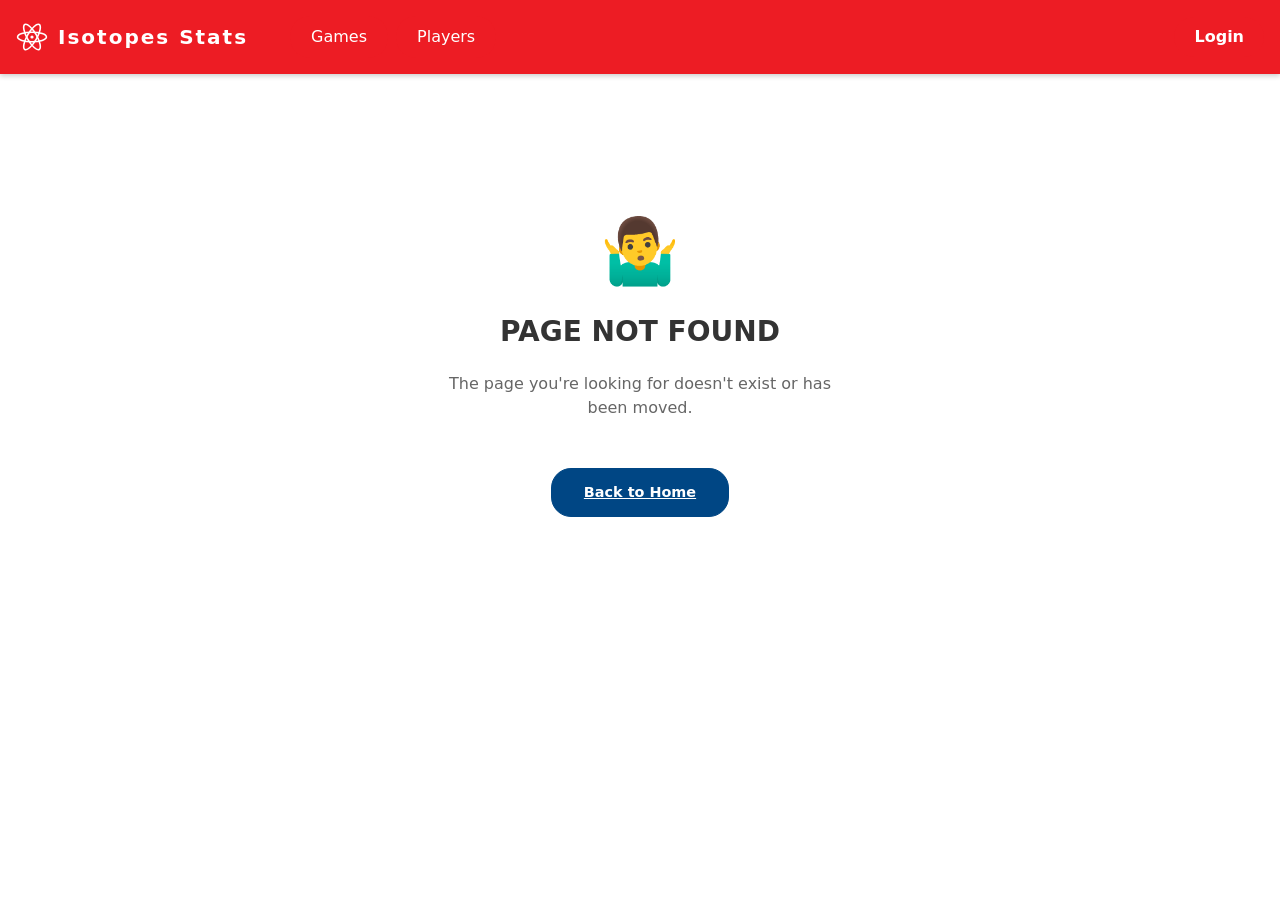
==== index.html @ 70f5bf3c "Deploying to gh-pages from @ benwhitcombe/IsotopesStats@4af51ce5e880cd7fbbc894f1fbf543d182f6f168 🚀" ====
<!DOCTYPE html>
<html lang="en">
<head>
    <meta charset="utf-8" />
    <meta name="viewport" content="width=device-width, initial-scale=1.0, maximum-scale=1.0, user-scalable=no" />
    <meta name="app-version" content="2026.08.07.1" />
    <meta name="color-scheme" content="light only" />
    <meta name="mobile-web-app-capable" content="yes" />
    <meta name="apple-mobile-web-app-capable" content="yes" />
    <title>Isotopes Stats</title>
    <base href="/" />
    <link href="manifest.json" rel="manifest" />
    <link rel="apple-touch-icon" href="logo.svg" />
    
    <!-- Start Single Page Apps for GitHub Pages -->
    <script type="text/javascript">
        // Single Page Apps for GitHub Pages
        // https://github.com/rafrex/spa-github-pages
        (function (l) {
            if (l.search && l.search[1] === '/') {
                const decoded = l.search.slice(1).split('&').map(function (s) {
                    return s.replace(/~and~/g, '&')
                }).join('?');
                window.history.replaceState(null, null,
                    l.pathname.slice(0, -1) + decoded + l.hash
                );
            }
        }(window.location))
    </script>
    <!-- End Single Page Apps for GitHub Pages -->

    <link rel="stylesheet" href="css/bootstrap/bootstrap.min.css" />
    <link href="css/site.css?v=5" rel="stylesheet" />
    <link href="Website.styles.css" rel="stylesheet" />
    <link rel="icon" type="image/svg+xml" href="[data-uri]" />
</head>
<body>
    <div id="app">
        <div style="display: flex; justify-content: center; align-items: center; height: 100vh; flex-direction: column;">
            <div class="spinner-border text-danger" role="status">
            </div>
        </div>
    </div>

    <div id="blazor-error-ui">
        <div style="background: white; padding: 20px; border-radius: 8px; text-align: center; max-width: 400px; border: 1px solid #dc3545; box-shadow: 0 4px 12px rgba(0,0,0,0.15);">
            <h4 style="color: #dc3545; margin-top: 0; font-family: sans-serif;">Oops! Something went wrong.</h4>
            <p style="color: #333; font-family: sans-serif; font-size: 14px;">We've encountered an unexpected issue. The error has been automatically logged for our team to review.</p>
            <button onclick="window.location.reload(true)" style="background: #dc3545; color: white; border: none; padding: 10px 20px; border-radius: 4px; font-weight: bold; cursor: pointer; margin-top: 10px;">Reload Page</button>
        </div>
    </div>

    <style>
        #blazor-error-ui {
            display: none;
            position: fixed;
            top: 0; left: 0; right: 0; bottom: 0;
            background: rgba(0,0,0,0.5);
            z-index: 1050;
            justify-content: center;
            align-items: center;
        }
    </style>

    <script type="text/javascript">
        async function getSupabaseConfig() {
            if (window.supabaseConfig) return window.supabaseConfig;
            try {
                const response = await fetch('appsettings.json');
                const data = await response.json();
                window.supabaseConfig = data.Supabase;
                return window.supabaseConfig;
            } catch (err) {
                console.error("Could not load appsettings", err);
                return null;
            }
        }

        async function logErrorToSupabase(message, stack_trace) {
            const config = await getSupabaseConfig();
            if (!config) return;
            
            let token = config.Key;
            try {
                const sessionStr = localStorage.getItem('supabase_session');
                if (sessionStr) {
                    const session = JSON.parse(sessionStr);
                    const parsedToken = session.access_token || session.AccessToken;
                    if (parsedToken) {
                        token = parsedToken;
                    }
                }
            } catch (e) {
                console.warn("Could not read auth token");
            }

            let appVersion = "unknown";
            try {
                appVersion = document.querySelector('meta[name="app-version"]')?.content || "unknown";
            } catch(e) {}

            try {
                await fetch(`${config.Url}/rest/v1/error_logs`, {
                    method: 'POST',
                    headers: {
                        'Content-Type': 'application/json',
                        'apikey': config.Key,
                        'Authorization': `Bearer ${token}`,
                        'Prefer': 'return=minimal'
                    },
                    body: JSON.stringify({
                        message: `[v${appVersion}] ` + (message || "Unknown error"),
                        stack_trace: stack_trace || "No stack trace available",
                        user_agent: navigator.userAgent
                    })
                });
            } catch(e) {
                console.error("Failed to log error to Supabase", e);
            }
        }

        function displayGlobalError(prefix, content) {
            // Avoid duplicates
            if (window.hasDisplayedError) return;
            window.hasDisplayedError = true;

            const now = Date.now();
            const lastErrorTime = parseInt(sessionStorage.getItem('last_error_time') || '0', 10);

            // If the last error that caused a reload happened less than 15 seconds ago,
            // we are likely in a startup crash loop. Don't auto-reload again.
            if (now - lastErrorTime > 15000) {
                console.warn("Attempting automatic reload to recover from error: ", prefix);
                sessionStorage.setItem('last_error_time', now.toString());
                window.location.reload(true);
                return;
            }

            // Show friendly UI
            document.getElementById('blazor-error-ui').style.display = 'flex';
            
            // Hide the Blazor loading spinner if it's there
            const appDiv = document.getElementById('app');
            if (appDiv) appDiv.style.display = 'none';

            // Send to Supabase
            logErrorToSupabase(prefix, content);
        }

        function displayBrowserTooOldError() {
            if (window.hasDisplayedError) return;
            window.hasDisplayedError = true;

            const errorUi = document.getElementById('blazor-error-ui');
            errorUi.style.display = 'flex';
            
            errorUi.innerHTML = `
                <div style="background: white; padding: 20px; border-radius: 8px; text-align: center; max-width: 400px; border: 1px solid #ff9800; box-shadow: 0 4px 12px rgba(0,0,0,0.15);">
                    <h4 style="color: #ff9800; margin-top: 0; font-family: sans-serif;">Browser Too Old</h4>
                    <p style="color: #333; font-family: sans-serif; font-size: 14px;">Your browser does not support modern WebAssembly features required by this application. Please update your browser to the latest version.</p>
                </div>
            `;

            const appDiv = document.getElementById('app');
            if (appDiv) appDiv.style.display = 'none';
        }

        // Intercept console.error to catch Blazor Critical errors that don't bubble to window.onerror
        (function() {
            const originalError = console.error;
            console.error = function() {
                const args = Array.from(arguments);
                const message = args.join(' ');
                
                const lowerMsg = message.toLowerCase();
                if (lowerMsg.includes('crit:') || lowerMsg.includes('unhandled exception') || lowerMsg.includes('invalidcharactererror')) {
                    displayGlobalError('BLAZOR CRITICAL', message);
                }
                
                originalError.apply(console, arguments);
            };
        })();

        window.onerror = function (message, source, lineno, colno, error) {
            // Ignore generic cross-origin script errors which are usually from extensions or trackers
            if (message === 'Script error.' && (!source || source === ':0:0')) {
                console.warn('Ignored cross-origin script error.');
                return;
            }
            
            // Ignore harmless ResizeObserver errors
            if (message.includes('ResizeObserver loop')) {
                return;
            }
            
            // Ignore errors originating from browser extensions
            if (source && (source.includes('chrome-extension://') || source.includes('moz-extension://'))) {
                return;
            }

            if (message && message.includes("doesn't support WASM exception handling")) {
                displayBrowserTooOldError();
                return;
            }

            displayGlobalError('JS ERROR', message + '\nAt: ' + source + ':' + lineno + ':' + colno + '\nStack: ' + (error ? error.stack : 'N/A'));
        };

        window.addEventListener('unhandledrejection', function (event) {
            const reasonStr = (event.reason || '').toString();
            // Ignore generic network failures often caused by crawlers, ad-blockers, or temporary offline states
            if (reasonStr.includes('Failed to fetch') || 
                reasonStr.includes('Load failed') || 
                reasonStr.includes('NetworkError') ||
                reasonStr.includes('The user aborted a request')) {
                console.warn('Ignored expected network promise rejection:', event.reason);
                return;
            }

            if (reasonStr.includes("doesn't support WASM exception handling")) {
                displayBrowserTooOldError();
                return;
            }

            displayGlobalError('PROMISE REJECTION', event.reason + '\nStack: ' + (event.reason ? event.reason.stack : 'N/A'));
        });
    </script>

    <script src="_framework/blazor.webassembly.js"></script>
    <script>
        if ('serviceWorker' in navigator) {
            navigator.serviceWorker.register('service-worker.js').catch(function(err) {
                console.warn('Service worker registration failed or was blocked by the browser.');
            });
        }
    </script>
    <script src="js/Sortable.min.js"></script>
    <script src="js/panzoom.min.js"></script>
    <script src="js/site.js?v=22"></script>
    <script>
        // Scorecard zoom logic moved to scorecard-zoom.js
        
        window.lastMouseEnterType = 'none';
        
        // Comprehensive global event management to avoid needing attributes in Razor files
        const dragTargets = '.reorderable-row, .defense-container, .player-overlay, .bench-container, .bench-player-name, .pos-abbr, .pos-num, .player-select-cell';
        
        document.addEventListener('dragover', function (e) {
            if (e.target.closest(dragTargets)) {
                e.preventDefault();
                if (e.dataTransfer) {
                    e.dataTransfer.dropEffect = 'move';
                }
            }
        }, true);

        document.addEventListener('dragenter', function (e) {
            if (e.target.closest(dragTargets)) {
                e.preventDefault();
            }
        }, true);

        document.addEventListener('drop', function (e) {
            if (e.target.closest(dragTargets)) {
                e.preventDefault();
            }
        }, true);

        window.getLastMouseEnterType = function() {
            return window.lastMouseEnterType;
        };

        window.getAppVersion = function() {
            return document.querySelector('meta[name="app-version"]')?.content || "unknown";
        };
    </script>
</body>
</html>
---- css/site.css ----
:root {
    --isotopes-red: #ED1C24;
    --isotopes-white: #FFFFFF;
    --isotopes-dark: #333333;
    --isotopes-accent: #004684;
    color-scheme: light only;
    forced-color-adjust: none;
}

* {
    box-sizing: border-box;
}

html {
    height: 100%;
    color-scheme: light only;
    forced-color-adjust: none;
    overflow-y: scroll;
}

body {
    height: 100%;
    color-scheme: light only;
    forced-color-adjust: none;
}
    font-family: 'Segoe UI', Tahoma, Geneva, Verdana, sans-serif;
    background-color: #f8f9fa;
    margin: 0;
    padding: 0;
}

.page {
    display: flex;
    flex-direction: column;
    min-height: 100vh;
    box-sizing: border-box;
}

.isotopes-header {
    background-color: var(--isotopes-red);
    color: var(--isotopes-white);
    padding: 1rem 0;
    text-align: center;
    box-shadow: 0 2px 5px rgba(0,0,0,0.2);
    z-index: 1000;
}

.header-content {
    display: flex;
    align-items: center;
    justify-content: space-between;
    gap: 10px;
    width: 100%;
    padding: 0 1rem;
    box-sizing: border-box;
}

.logo-atom {
    animation: spin 5s linear infinite;
    transform-origin: center;
}

@keyframes spin {
    from { transform: rotate(0deg); }
    to { transform: rotate(360deg); }
}

.isotopes-header h1, .drawer-header h1 {
    margin: 0;
    font-weight: 800;
    letter-spacing: 2px;
    font-size: 1.25rem !important;
    outline: none;
}

/* Desktop Top Nav */
.desktop-nav {
    display: none;
    margin-left: 2rem;
    gap: 0.5rem;
}

.desktop-nav .view-btn,
.header-auth .view-btn {
    background: var(--isotopes-red);
    color: white;
    border: 1px solid transparent;
    font-weight: 500;
    text-decoration: none;
    display: flex;
    align-items: center;
    justify-content: center;
    padding: 0.5rem 1.25rem;
    border-radius: 20px;
    font-size: 1rem;
    transition: all 0.2s cubic-bezier(0.4, 0, 0.2, 1);
}

@media (hover: hover) {
    .desktop-nav .view-btn:hover,
    .header-auth .view-btn:hover {
        transform: translateY(-2px);
        filter: brightness(1.1);
        box-shadow: 0 4px 12px rgba(0,0,0,0.15);
        background: var(--isotopes-red);
        color: white;
    }
}

.desktop-nav .view-btn:active,
.header-auth .view-btn:active {
    transform: translateY(0);
}

.desktop-nav .view-btn.active {
    font-weight: 500;
    background-color: var(--isotopes-red);
    border-color: rgba(255, 255, 255, 0.8);
}

/* Mobile Quick Nav */
.mobile-quick-nav {
    display: flex;
    background: white;
    border-bottom: 1px solid #eee;
    padding: 0;
    justify-content: center;
}

.mobile-quick-nav a {
    flex: 1;
    text-align: center;
    padding: 0.85rem 1rem;
    text-decoration: none;
    color: #666;
    font-weight: 600;
    font-size: 0.95rem;
    transition: all 0.2s ease;
    border-bottom: 3px solid transparent;
    display: flex;
    align-items: center;
    justify-content: center;
    gap: 8px;
}

.mobile-quick-nav a.active {
    color: var(--isotopes-red);
    border-bottom-color: var(--isotopes-red);
    background-color: rgba(237, 28, 36, 0.03);
}

@media (min-width: 769px) {
    .header-content {
        justify-content: space-between;
        max-width: 1400px;
        margin: 0 auto;
        width: 100%;
    }
    .desktop-nav {
        display: flex;
    }
}

.content {
    padding: 1rem;
    max-width: 1400px;
    margin: 0 auto;
    flex: 1;
}

/* Cards */
.stat-card {
    background: var(--isotopes-white);
    border-radius: 12px;
    padding: 1.5rem;
    margin-bottom: 1rem;
    box-shadow: 0 4px 6px rgba(0,0,0,0.05);
    border: 1px solid #eee;
    animation: fadeIn 0.5s ease-out both;
}

.stat-grid {
    display: grid;
    grid-template-columns: repeat(auto-fit, minmax(140px, 1fr));
    gap: 1rem;
}

.stat-item {
    text-align: center;
}

.stat-value {
    display: block;
    font-size: 1.5rem;
    font-weight: bold;
    color: var(--isotopes-red);
}

.stat-label {
    font-size: 0.8rem;
    color: #666;
    text-transform: uppercase;
}

/* Tables */
.table-container {
    overflow-x: auto;
    background: white;
    border-radius: 12px;
    box-shadow: 0 4px 6px rgba(0,0,0,0.05);
}

.narrow-col {
    min-width: 34px !important;
}

.table-sm th, .table-sm td {
    padding: 8px 1px;
    font-size: 0.65rem;
    white-space: nowrap;
}

@media (min-width: 992px) {
    .table-sm th, .table-sm td {
        padding: 8px 2px;
        font-size: 0.7rem;
    }
}

@media (min-width: 1200px) {
    .table-sm th, .table-sm td {
        padding: 10px 3px;
        font-size: 0.75rem;
    }
}

table {
    width: 100%;
    border-collapse: collapse;
}

th {
    background-color: var(--isotopes-accent) !important;
    color: white !important;
    padding: 12px;
    text-align: center;
    font-size: 0.9rem;
    border-bottom: 2px solid rgba(0,0,0,0.1);
}

td {
    padding: 12px;
    border-bottom: 1px solid #eee;
    text-align: center;
    background-color: white;
}

tbody tr:nth-child(even) td {
    background-color: #f8f9fb;
}

tbody tr:hover td {
    background-color: #f1f6fa !important;
}

tr:last-child td {
    border-bottom: none;
}

.player-name, .sticky-col {
    text-align: left !important;
    font-weight: bold;
}

.game-header-row {
    background-color: var(--isotopes-accent) !important;
    color: white;
    cursor: pointer;
    user-select: none;
}

.game-header-row th {
    background-color: transparent !important;
    color: white !important;
    font-weight: bold;
    border-bottom: none;
}

.game-summary-row {
    background-color: #e9ecef !important;
    font-weight: 800;
    border-top: 2px solid #ccc;
    color: #212529;
}

.game-summary-row td {
    font-weight: 800 !important;
    border-top: 2px solid #ccc !important;
}

.game-summary-row td.sticky-col {
    background-color: #e9ecef !important;
}

/* Box Score Cards */
.game-card {
    background: white;
    border-radius: 16px;
    margin-bottom: 1.5rem;
    box-shadow: 0 4px 15px rgba(0,0,0,0.08);
    border: 1px solid #e0e0e0;
    overflow: hidden;
    animation: fadeIn 0.5s ease-out both;
    transition: box-shadow 0.3s ease;
}

.game-card:hover {
    box-shadow: 0 12px 30px rgba(0,0,0,0.12);
}

.game-card-header {
    padding: 0.75rem 1rem !important;
    cursor: pointer;
    background: #fff;
    display: block;
    transition: background 0.2s;
}

.game-card-header:hover {
    background: #f8f9fa;
}

.game-info-left {
    display: flex;
    flex-direction: column;
}

.game-number-badge {
    background: var(--isotopes-accent);
    color: white;
    padding: 2px 8px;
    border-radius: 4px;
    font-size: 0.75rem;
    font-weight: bold;
    width: fit-content;
    margin-bottom: 4px;
}

.game-result-badge {
    padding: 2px 8px;
    border-radius: 4px;
    font-size: 0.75rem;
    font-weight: bold;
    text-transform: uppercase;
    width: fit-content;
    margin-bottom: 4px;
}

.game-result-badge.win {
    background: #28a745;
    color: white;
}

.game-result-badge.loss {
    background: #dc3545;
    color: white;
}

.game-result-badge.tie {
    background: #6c757d;
    color: white;
}

.game-date {
    font-size: 0.85rem;
    color: #666;
}

.game-matchup {
    display: flex;
    flex-direction: column;
}

.opponent-name {
    font-size: 1.25rem;
    font-weight: 800;
    color: var(--isotopes-dark);
}

.diamond-name {
    font-size: 0.85rem;
    color: #888;
}

.game-score-summary {
    display: flex;
    gap: 1.5rem;
    align-items: center;
}

.score-item {
    display: flex;
    flex-direction: column;
    align-items: center;
}

.score-value {
    font-size: 1.5rem;
    font-weight: 900;
}

.score-label {
    font-size: 0.7rem;
    color: #999;
    text-transform: uppercase;
}

.game-card-footer {
    background: #fcfcfc;
    padding: 0.75rem 1.25rem;
    border-top: 1px solid #f0f0f0;
    display: flex;
    gap: 2rem;
    font-size: 0.85rem;
}

.footer-stat {
    display: flex;
    gap: 6px;
    color: #555;
}

.footer-stat-label {
    font-weight: bold;
    color: #888;
}

.game-card-detail {
    max-height: 0;
    overflow: hidden;
    transition: max-height 0.5s cubic-bezier(0.4, 0, 0.2, 1), opacity 0.4s ease;
    opacity: 0;
    background: #fcfcfc;
}

.game-card-detail.expanded {
    max-height: 8000px;
    opacity: 1;
    border-top: 1px solid #eee;
}

.box-score-table-wrapper {
    overflow-x: auto;
    padding: 0;
    width: 100%;
}

.box-score-table {
    width: 100%;
    border-collapse: separate;
    border-spacing: 0;
    background: white;
    border: none;
    table-layout: auto;
}

.box-score-table th, .box-score-table td {
    border-bottom: 1px solid #f0f0f0;
}

.box-score-table th {
    background-color: #004684 !important;
    color: #ffffff !important;
    position: sticky;
    top: 0;
    z-index: 10;
    border-bottom: 2px solid rgba(0,0,0,0.2);
}

.box-score-table .sticky-col {
    position: sticky;
    left: 0;
    z-index: 20;
    box-shadow: 2px 0 5px rgba(0,0,0,0.1);
    text-align: left !important;
}

.box-score-table th.sticky-col {
    background-color: #004684 !important;
    color: #ffffff !important;
    z-index: 30;
}

.box-score-table td.sticky-col {
    background-color: white !important;
    color: #333 !important;
}

.box-score-table tr:nth-child(even) td.sticky-col {
    background-color: #f8f9fb !important;
}

.box-score-table tr:hover td {
    background-color: #f1f6fa !important;
}

.box-score-table tr:hover td.sticky-col {
    background-color: #f1f6fa !important;
}

/* Scoreboard Header */
.mobile-scoreboard {
    display: flex;
    flex-direction: column;
    gap: 0.75rem;
}

.scoreboard-meta {
    display: grid;
    grid-template-columns: 1fr auto 1fr;
    align-items: center;
    font-size: 0.65rem;
    text-transform: uppercase;
    letter-spacing: 1px;
    color: #999;
    font-weight: 700;
}

.scoreboard-meta > *:nth-child(1) { text-align: left; min-width: 0; }
.scoreboard-meta > *:nth-child(2) { text-align: center; }
.scoreboard-meta > *:nth-child(3) { justify-self: end; min-width: 0; }

.date-container {
    display: grid;
    grid-template-columns: 1fr auto 1fr;
    gap: 4px;
    align-items: center;
    min-width: 130px;
}

.date-container .at-sign {
    color: #ccc;
    font-weight: 400;
    padding: 0 2px;
}

.date-container .date-part { text-align: right; }
.date-container .time-part { text-align: left; }

.scoreboard-matchup {
    display: grid;
    grid-template-columns: 1fr auto 1fr;
    align-items: center;
    gap: 0.75rem;
    margin: 0.15rem 0;
}

.scoreboard-team {
    font-size: 1.2rem;
    font-weight: 800;
    color: var(--isotopes-dark);
    line-height: 1.4;
    display: flex;
    align-items: center;
    letter-spacing: -0.5px;
    min-width: 0;
}

/* Short Name Swap Logic */
.smart-name-container {
    position: relative;
    width: 100%;
}

.smart-name-container .short-name { display: none; }

.smart-name-container .full-name {
    white-space: nowrap;
    overflow: hidden;
    text-overflow: ellipsis;
}

.smart-name-container.use-short-name .full-name { 
    visibility: hidden; 
    position: absolute;
    pointer-events: none;
}

.smart-name-container.use-short-name .short-name { display: inline; }

.scoreboard-team.visitor { justify-content: flex-end; text-align: right; }
.scoreboard-team.home { justify-content: flex-start; text-align: left; }

.scoreboard-scores {
    display: flex;
    align-items: center;
    justify-content: center;
    gap: 0.4rem;
    background: #f1f3f5;
    padding: 2px 12px;
    border-radius: 12px;
    min-width: 70px;
}

.scoreboard-score {
    font-size: 1.4rem;
    font-weight: 900;
    color: #333;
    width: 1.5rem;
    text-align: center;
    line-height: 1.4;
}

.scoreboard-divider {
    color: #adb5bd;
    font-weight: 700;
    line-height: 1.4;
}

.scoreboard-location {
    font-size: 0.75rem;
    color: #888;
    display: flex;
    align-items: center;
    gap: 4px;
    line-height: 1.2;
}

/* Desktop Overrides for Scoreboard */
@media (min-width: 769px) {
    .mobile-scoreboard { gap: 0.5rem; }
    .scoreboard-meta { font-size: 1rem; }
    .scoreboard-matchup { gap: 1.5rem; }
    .scoreboard-team { font-size: 1.35rem; }
    .scoreboard-scores { padding: 4px 18px; gap: 0.75rem; min-width: 110px; }
    .scoreboard-score { font-size: 1.7rem; width: 1.8rem; }
    .scoreboard-divider { font-size: 1.2rem; }
    .scoreboard-location { font-size: 1.1rem; }
    .date-container { min-width: 250px; }
}

/* Player Activity Feed */
.mobile-player-row {
    padding: 1.5rem 1rem;
    border-bottom: 1px solid #f0f0f0;
}

.mobile-player-row:nth-child(even) { background-color: #fafafa; }

.player-row-header {
    display: flex;
    justify-content: space-between;
    align-items: baseline;
    margin-bottom: 0.35rem;
}

.player-row-name {
    font-weight: 800;
    color: var(--isotopes-accent);
    font-size: 1rem;
}

.player-row-avg {
    font-size: 0.775rem;
    color: #888;
    font-weight: 700;
}

.stat-badge-list {
    display: flex;
    flex-wrap: wrap;
    gap: 4px;
}

.stat-badge {
    background: white;
    border: 1px solid #e0e0e0;
    padding: 2px 8px;
    border-radius: 6px;
    font-size: 0.7rem;
    font-weight: 700;
    color: #666;
    display: flex;
    gap: 3px;
}

.stat-badge-val { color: #333; }
.stat-badge-lbl { color: #999; font-weight: 400; font-size: 0.6rem; text-transform: uppercase; }
.stat-badge.active { border-color: var(--isotopes-red); background: #fff5f5; }
.stat-badge.active .stat-badge-val { color: var(--isotopes-red); }
.stat-badge.primary-stat { background: #f8f9fa; border-color: #ddd; }

/* Mobile Card Layout (Management Pages) */
.mobile-player-grid {
    display: grid;
    gap: 1rem;
    grid-template-columns: 1fr;
}

.mobile-player-card {
    background: white;
    border-radius: 12px;
    padding: 1rem;
    box-shadow: 0 2px 8px rgba(0,0,0,0.05);
    border: 1px solid #eee;
    display: flex;
    flex-direction: column;
}

.mobile-card-header {
    display: flex;
    justify-content: space-between;
    align-items: center;
    border-bottom: 1px solid #f0f0f0;
    padding-bottom: 0.5rem;
    margin-bottom: 0.75rem;
}

.mobile-card-name {
    font-weight: 800;
    color: var(--isotopes-accent);
    font-size: 1.1rem;
}

.mobile-card-stats {
    display: grid;
    gap: 0.5rem;
}

.m-stat {
    display: flex;
    flex-direction: column;
}

.m-stat-label {
    font-size: 0.65rem;
    text-transform: uppercase;
    color: #999;
    font-weight: bold;
}

.m-stat-val {
    font-weight: 700;
    color: #333;
}

.rank-badge {
    background: var(--isotopes-accent);
    color: white;
    padding: 2px 8px;
    border-radius: 10px;
    font-size: 0.75rem;
    font-weight: bold;
}

/* Mobile-Specific (max-width: 768px) */
@media (max-width: 768px) {
    .page { padding-bottom: 0; }

    .box-score-table-wrapper { display: none; }
    
    .mobile-list-container {
        background: white;
        border-radius: 12px;
        box-shadow: 0 2px 8px rgba(0,0,0,0.03);
        overflow: hidden;
        margin-bottom: 110px;
        border: 1px solid #eee;
    }

    .mobile-list-header {
        display: flex;
        align-items: center;
        padding: 12px 16px;
        border-bottom: 2px solid rgba(0,0,0,0.1);
        background: var(--isotopes-accent);
        font-size: 0.85rem;
        font-weight: 700;
        color: white !important;
        letter-spacing: 0.5px;
    }

    .mobile-list-header div {
        color: white !important;
    }

    .mobile-list-item {
        display: flex;
        align-items: stretch;
        padding: 18px 16px;
        border-bottom: 1px solid #f0f0f0;
        cursor: pointer;
        background-color: white;
    }

    .mobile-list-item:nth-child(even) {
        background-color: #f8f9fb;
    }

    .mobile-list-rank {
        width: 45px;
        color: #999;
        font-weight: 600;
        font-size: 1.05rem;
        display: flex;
        align-items: center;
        line-height: 1.2;
    }

    .mobile-list-name {
        flex: 1;
        font-weight: 700;
        font-size: 1.15rem;
        color: #333;
        display: flex;
        align-items: center;
        line-height: 1.2;
    }

    .mobile-list-value {
        font-weight: 800;
        font-size: 1.25rem;
        color: var(--isotopes-accent);
        min-width: 100px;
        text-align: center;
        display: flex;
        align-items: center;
        justify-content: center;
        line-height: 1.2;
        position: relative;
    }
    .team-totals-item {
        background-color: #f0f7ff !important;
        color: var(--isotopes-accent) !important;
        border-top: 2px solid var(--isotopes-accent) !important;
        border-bottom: none !important;
    }

    .team-totals-item .mobile-list-name,
    .team-totals-item .mobile-list-value {
        color: var(--isotopes-accent) !important;
        font-weight: 900;
    }

    .mobile-stat-drawer {
        position: fixed;
        bottom: 0;
        left: 0;
        right: 0;
        background: white;
        box-shadow: 0 -4px 20px rgba(0,0,0,0.15);
        border-top-left-radius: 24px;
        border-top-right-radius: 24px;
        z-index: 1500;
        display: flex;
        flex-direction: column;
        max-height: 70vh;
        transition: transform 0.4s cubic-bezier(0.16, 1, 0.3, 1);
        touch-action: pan-y; 
    }

    .mobile-stat-drawer.expanded { transform: translateY(0); }

    .stat-drawer-overlay {
        position: fixed;
        top: 0;
        left: 0;
        right: 0;
        bottom: 0;
        background: rgba(0,0,0,0.6);
        z-index: 1490;
        opacity: 0;
        visibility: hidden;
        transition: all 0.4s cubic-bezier(0.16, 1, 0.3, 1);
    }

    .stat-drawer-overlay.visible {
        opacity: 1;
        visibility: visible;
    }

    .drawer-handle-container {
        padding: 10px;
        display: flex;
        justify-content: center;
        align-items: center;
        cursor: pointer;
        touch-action: none;
    }

    .drawer-handle {
        width: 36px;
        height: 4px;
        background: #e0e0e0;
        border-radius: 2px;
    }

    .stat-carousel {
        display: flex;
        overflow-x: auto;
        padding: 8px 16px 12px;
        gap: 8px;
        scrollbar-width: none;
        min-height: 52px;
        flex-shrink: 0;
        touch-action: pan-x;
        overscroll-behavior: contain;
    }

    .mobile-stat-drawer.expanded .stat-carousel {
        opacity: 0;
        visibility: hidden;
        pointer-events: none;
        transition: opacity 0.15s ease;
    }

    .stat-carousel::-webkit-scrollbar { display: none; }

    .drawer-expanded-content {
        display: flex;
        flex-direction: column;
        flex: 1;
        overflow: hidden;
        margin-top: 0;
    }

    .mobile-stat-drawer.expanded .drawer-expanded-content {
        margin-top: -52px;
        transition: margin-top 0.3s cubic-bezier(0.16, 1, 0.3, 1);
    }

    .drawer-section-title {
        font-size: 1.1rem;
        font-weight: 800;
        color: var(--isotopes-dark);
        padding: 4px 16px 16px;
        text-align: center;
    }

    .stat-grid-full {
        display: flex;
        flex-direction: column;
        gap: 8px;
        padding: 0 16px 40px;
        overflow-y: auto;
        flex: 1;
        touch-action: pan-y;
        overscroll-behavior: contain;
        position: relative;
    }

    .stat-grid-full .stat-btn {
        padding: 12px 16px;
        text-align: left;
        font-size: 1rem;
        border-radius: 12px;
        white-space: normal;
        display: flex;
        align-items: center;
        gap: 12px;
    }

    .stat-abbr-circle {
        background: rgba(0, 0, 0, 0.05);
        color: #666;
        min-width: 44px;
        height: 28px;
        display: flex;
        align-items: center;
        justify-content: center;
        border-radius: 14px;
        font-size: 0.75rem;
        font-weight: 800;
        flex-shrink: 0;
    }

    .stat-btn.active .stat-abbr-circle {
        background: rgba(255, 255, 255, 0.2);
        color: white;
    }

    .stat-btn {
        background: white;
        border: 1px solid #ddd;
        padding: 8px 14px;
        border-radius: 18px;
        font-weight: 700;
        font-size: 0.85rem;
        color: #555;
        white-space: nowrap;
        transition: all 0.2s cubic-bezier(0.4, 0, 0.2, 1);
        box-shadow: 0 1px 3px rgba(0,0,0,0.05);
    }

    .stat-btn.active {
        background: var(--isotopes-accent);
        color: white;
        border-color: var(--isotopes-accent);
        box-shadow: 0 4px 10px rgba(0, 70, 132, 0.2);
    }
}

/* Visibility Helpers */
@media (min-width: 769px) { .mobile-only { display: none !important; } }
@media (max-width: 768px) { .desktop-only { display: none !important; } }

/* Form & UI */
.view-switcher { display: flex; flex-direction: column; gap: 0.75rem; margin-bottom: 1rem; padding: 0.75rem 0; }
.view-btn {
    background: #fff;
    border: 1px solid #ddd;
    padding: 0.5rem 1rem;
    border-radius: 20px;
    white-space: nowrap;
    cursor: pointer;
    font-size: 0.9rem;
    transition: all 0.2s cubic-bezier(0.4, 0, 0.2, 1);
}
@media (hover: hover) {
    .view-btn:hover { transform: translateY(-2px); filter: brightness(1.1); box-shadow: 0 4px 12px rgba(0,0,0,0.15); }
}
.view-btn.active { background-color: var(--isotopes-accent); color: white; border-color: var(--isotopes-accent); font-weight: bold; }

.form-group { margin-bottom: 1rem; }
.form-group label { display: block; margin-bottom: 0.3rem; font-weight: bold; color: var(--isotopes-dark); }
.form-control { width: 100%; padding: 0.8rem; border: 1px solid #ccc; border-radius: 8px; font-size: 1rem; }

.active-sort-col { font-weight: bold; }

.sortable-header {
    position: relative;
    padding: 10px 6px !important;
    cursor: pointer;
    white-space: nowrap;
    text-align: center !important;
    min-width: 32px;
}

/* Ensure stat columns (AVG, OBP, etc) have enough room for the sort icon */
.box-score-table th.sortable-header:not(.player-name):not(.narrow-col) {
    min-width: 65px;
}

.sort-icon {
    position: absolute;
    right: 0px;
    top: 50%;
    transform: translateY(-50%);
    width: 8px;
    text-align: center;
    pointer-events: none;
    font-size: 0.55rem;
    color: white !important;
    font-weight: 900;
}

.group-divider { border-left: 2px solid #ddd !important; }

/* Leaderboard */
.leader-highlights { display: grid; grid-template-columns: repeat(2, 1fr); gap: 0.5rem; margin-bottom: 1.5rem; }
.leader-card {
    background: linear-gradient(135deg, var(--isotopes-accent), #002d5a);
    color: white;
    padding: 0.75rem;
    border-radius: 12px;
    text-align: center;
    box-shadow: 0 4px 15px rgba(0,0,0,0.1);
    position: relative;
    overflow: hidden;
    transition: transform 0.3s cubic-bezier(0.34, 1.56, 0.64, 1), box-shadow 0.3s ease;
}
.leader-card:hover { transform: translateY(-4px); box-shadow: 0 8px 20px rgba(0,0,0,0.12); }
.leader-card::after { content: "🏆"; position: absolute; top: -5px; right: -5px; font-size: 2.5rem; opacity: 0.1; }
.leader-category { font-size: 0.6rem; text-transform: uppercase; letter-spacing: 1px; opacity: 0.8; }
.leader-name { font-size: 1rem; font-weight: 900; margin: 0.25rem 0; white-space: nowrap; overflow: hidden; text-overflow: ellipsis; }
.leader-value { font-size: 1.25rem; font-weight: 300; }

@media (min-width: 768px) {
    .leader-highlights { grid-template-columns: repeat(4, 1fr); gap: 1rem; }
    .leader-card { padding: 1.5rem; border-radius: 16px; }
    .leader-category { font-size: 0.8rem; }
    .leader-name { font-size: 1.5rem; }
    .leader-value { font-size: 2rem; }
}

/* Animations & Helpers */
.view-fade-in { animation: fadeIn 0.4s ease-out both; }
.subtle-fade-in { animation: subtleFadeIn 0.3s ease-out both; }

@keyframes fadeIn { from { opacity: 0; } to { opacity: 1; } }
@keyframes subtleFadeIn { 
    from { opacity: 0; } 
    to { opacity: 1; } 
}
@keyframes slideUp { from { transform: translateY(100%); } to { transform: translateY(0); } }

.sort-modal-overlay {
    position: fixed;
    top: 0; left: 0; right: 0; bottom: 0;
    background: rgba(0,0,0,0.5);
    z-index: 2000;
    display: flex;
    align-items: flex-end;
}

.sort-modal {
    background: white;
    width: 100%;
    border-radius: 24px 24px 0 0;
    padding: 1.5rem;
    max-height: 85vh;
    overflow-y: auto;
    animation: slideUp 0.4s cubic-bezier(0.16, 1, 0.3, 1) both;
}

.sort-grid { display: grid; grid-template-columns: 1fr 1fr; gap: 0.75rem; }
.sort-option { padding: 0.75rem; border: 1px solid #eee; border-radius: 12px; text-align: center; background: #f9f9f9; }
.sort-option.active { background: var(--isotopes-accent); color: white; font-weight: bold; }

/* Management Sub Nav */
.management-sub-nav { background-color: #f1f1f1; border-bottom: 1px solid #ddd; padding: 0.5rem 0; z-index: 999; overflow-x: auto; }
.sub-nav-content { max-width: 1400px; margin: 0 auto; display: flex; gap: 2rem; padding: 0 1rem; width: max-content; }
.sub-nav-content a { color: #555; text-decoration: none; font-weight: 600; font-size: 0.9rem; border-bottom: 2px solid transparent; white-space: nowrap; }
.sub-nav-content a.active { color: var(--isotopes-red); border-bottom-color: var(--isotopes-red); }

/* Numeric Input Refinements */
input[type="number"] { text-align: center !important; -moz-appearance: textfield !important; }
input[type="number"]::-webkit-outer-spin-button,
input[type="number"]::-webkit-inner-spin-button { -webkit-appearance: none !important; margin: 0 !important; }

/* Selectable Button Checkboxes */
.selectable-grid {
    display: grid !important;
    grid-template-columns: repeat(auto-fill, minmax(180px, 1fr)) !important;
    grid-auto-rows: 80px !important;
    gap: 0.75rem !important;
    width: 100% !important;
}

.selectable-item {
    position: relative !important;
    display: flex !important;
    height: 100% !important;
}

.selectable-item input[type="checkbox"] {
    position: absolute !important;
    opacity: 0 !important;
    cursor: pointer !important;
    height: 0 !important;
    width: 0 !important;
    margin: 0 !important;
}

.selectable-label {
    display: flex !important;
    align-items: center !important;
    justify-content: center !important;
    padding: 0.5rem 35px !important;
    background: #fff !important;
    border: 2px solid #eee !important;
    border-radius: 12px !important;
    cursor: pointer !important;
    font-weight: 600 !important;
    text-align: center !important;
    transition: all 0.2s !important;
    user-select: none !important;
    font-size: 0.85rem !important;
    margin: 0 !important;
    height: 100% !important;
    width: 100% !important;
    position: relative !important;
    white-space: normal !important;
    word-break: break-word !important;
    line-height: 1.2 !important;
}

.selectable-label::before {
    position: absolute !important;
    left: 8px !important;
    content: '\2610' !important;
    font-size: 1.2rem !important;
    color: #ccc !important;
    font-weight: normal !important;
    transition: all 0.2s !important;
}

.selectable-item input[type="checkbox"]:checked + .selectable-label {
    background: var(--isotopes-accent) !important;
    border-color: var(--isotopes-accent) !important;
    color: white !important;
    box-shadow: 0 4px 12px rgba(0, 70, 132, 0.3) !important;
}

.selectable-item input[type="checkbox"]:checked + .selectable-label::before {
    content: '\2611' !important;
    color: white !important;
}

.selectable-label:hover {
    border-color: var(--isotopes-accent) !important;
}

/* Hamburger Menu & Mobile Drawer */
.hamburger-btn {
    font-size: 1.5rem;
    cursor: pointer;
    background: none;
    border: none;
    color: white;
    padding: 0.5rem;
    display: flex;
    align-items: center;
    justify-content: center;
}

.mobile-drawer-overlay {
    position: fixed;
    top: 0;
    left: 0;
    right: 0;
    bottom: 0;
    background: rgba(0,0,0,0.5);
    z-index: 2000;
    animation: fadeIn 0.3s ease-out;
}

.mobile-drawer {
    position: fixed;
    top: 0;
    left: 0;
    bottom: 0;
    width: 280px;
    background: white;
    z-index: 2001;
    display: flex;
    flex-direction: column;
    box-shadow: 5px 0 15px rgba(0,0,0,0.1);
    animation: slideInLeft 0.3s ease-out;
}

@keyframes slideInLeft {
    from { transform: translateX(-100%); }
    to { transform: translateX(0); }
}

.drawer-header {
    background: var(--isotopes-red);
    color: white;
    padding: 1rem;
    display: flex;
    justify-content: space-between;
    align-items: center;
}

.drawer-content {
    flex: 1;
    overflow-y: auto;
    padding: 1rem 0;
}

.drawer-item {
    display: flex;
    align-items: center;
    gap: 1rem;
    padding: 1rem 1.5rem;
    text-decoration: none;
    color: var(--isotopes-dark);
    font-weight: 600;
    border-bottom: 1px solid #eee;
    transition: background 0.2s;
}

.drawer-item:active {
    background: #f5f5f5;
}

.drawer-item.active {
    color: var(--isotopes-red);
}

.drawer-footer {
    padding: 1rem;
    border-top: 1px solid #eee;
}

/* Blazor Error UI */
#blazor-error-ui {
    background: lightyellow;
    bottom: 0;
    box-shadow: 0 -1px 2px rgba(0, 0, 0, 0.2);
    display: none;
    left: 0;
    padding: 0.6rem 1.25rem 0.7rem 1.25rem;
    position: fixed;
    width: 100%;
    z-index: 10000;
}

#blazor-error-ui .dismiss {
    cursor: pointer;
    position: absolute;
    right: 0.75rem;
    top: 0.5rem;
}

@media print {
    @page {
        size: portrait;
        margin: 0.25in;
    }

    body {
        background-color: white !important;
    }

    .no-print,
    .isotopes-header,
    .desktop-nav,
    .mobile-quick-nav,
    #blazor-error-ui,
    .page > div:not(.content) {
        display: none !important;
    }

    .scorecard-wrapper {
        margin: 0 !important;
        padding: 0 !important;
        width: 100% !important;
        zoom: 0.52; /* Scale down more aggressively to ensure 15+ batters fit vertically */
    }

    .scorecard-container {
        page-break-inside: avoid !important;
        page-break-after: avoid !important;
        page-break-before: avoid !important;
        box-shadow: none !important;
        /* Do not remove border */
    }
}
. p l a y - b t n   {   t r a n s i t i o n :   b a c k g r o u n d - c o l o r   0 . 2 s ,   c o l o r   0 . 2 s ;   }   . p l a y - b t n : h o v e r : n o t ( . a c t i v e - p l a y )   {   b a c k g r o u n d - c o l o r :   # f 0 f 0 f 0   ! i m p o r t a n t ;   } 

/* Scorecard Styles */
    .scorecard-wrapper {
        width: 100%;
        overflow-x: auto;
        padding-bottom: 2rem;
    }
    @media (min-width: 1024px) {
        .scorecard-wrapper {
            overflow-x: visible;
            width: auto;
        }
    }
    .scorecard-container {
        display: block;
        width: max-content;
        background: #fff;
        color: #000;
        border: 4px solid #000;
        margin: 0 auto;
        text-align: left;
        box-sizing: border-box;
    }

    .header-table td {
        padding: 5px 0;
        line-height: 1.2;
    }
    .scorecard-grid {
        table-layout: fixed;
        border-collapse: collapse;
        border-top: 4px solid #000;
    }
    .scorecard-grid th, .scorecard-grid td {
        border: 2px solid #000;
        background-color: transparent !important;
    }
    .scorecard-grid th {
        text-align: center;
        padding: 5px;
        font-weight: bold;
        border-bottom: 4px solid #000;
        color: #000 !important;
    }
    .pos-col { width: 40px; min-width: 40px; }
    .player-col { min-width: 250px; }
    .hr-col { width: 45px; min-width: 45px; border-right: 4px solid #000 !important; }
    .inning-col { width: 90px; min-width: 90px; }
    
    .player-num {
        text-align: center;
        font-weight: bold;
        font-size: 1.75rem;
        padding: 0;
    }
    .player-name {
        font-weight: bold;
        font-size: 1.75rem;
        text-transform: uppercase;
        padding-left: 5px;
    }
    
    .pa-cell {
        height: 90px;
        padding: 0;
        vertical-align: top;
    }
    .pa-clickable {
        cursor: pointer;
    }
    .pa-cell-content {
        position: relative;
        width: 100%;
        height: 90px;
        padding: 2px;
        overflow: visible;
    }
    
    .pa-top-labels {
        font-size: 10px;
        display: flex;
        justify-content: space-around;
        position: absolute;
        top: 2px;
        width: 100%;
        left: 0;
        font-family: monospace;
    }
    
    .pa-right-labels {
        font-size: 10px;
        position: absolute;
        right: 2px;
        top: 50%;
        transform: translateY(-50%);
        display: flex;
        flex-direction: column;
        gap: 2px;
        font-family: monospace;
    }
    
    .pa-bottom-labels {
        font-size: 10px;
        display: flex;
        justify-content: space-between;
        position: absolute;
        bottom: 2px;
        width: 100%;
        left: 0;
        padding: 0 4px;
        font-family: monospace;
        align-items: center;
    }

    .circleable {
        display: inline-flex;
        align-items: center;
        justify-content: center;
        width: 1.3rem;
        height: 1.3rem;
        border-radius: 50%;
        border: 1px solid transparent;
        font-weight: inherit;
        font-size: inherit;
    }
    
    .circleable.circled {
        border-color: #000;
    }
    
    .circleable-wide {
        display: inline-flex;
        align-items: center;
        justify-content: center;
        padding: 0 2px;
        height: 1.1rem;
        min-width: 1.5rem;
        border-radius: 40%;
        border: 1px solid transparent;
        font-weight: inherit;
        font-size: inherit;
    }
    
    .circleable-wide.circled {
        border-color: #000;
    }
    
    .pa-left-labels {
        font-size: 10px;
        position: absolute;
        left: 2px;
        top: 50%;
        transform: translateY(-50%);
        display: flex;
        flex-direction: column;
        gap: 2px;
        font-family: monospace;
    }
    
    .pa-diamond {
        position: absolute;
        top: 48%;
        left: 50%;
        transform: translate(-50%, -50%);
        width: 42px;
        height: 42px;
        z-index: 1;
    }
    
    .pa-outs {
        position: absolute;
        bottom: 2px;
        right: 2px;
        display: flex;
        gap: 2px;
    }
    
    .out-dot {
        width: 8px;
        height: 8px;
        background-color: #000;
        border-radius: 50%;
        display: inline-block;
    }
    
    .runs-row td {
        height: 50px;
        border-top: 4px solid #000 !important;
    }

    @keyframes highlight-fade {
        0% { background-color: rgba(255, 215, 0, 0.4); box-shadow: inset 0 0 10px rgba(255, 215, 0, 0.8); }
        100% { background-color: transparent; box-shadow: none; }
    }
    
    .pa-updated {
        animation: highlight-fade 2.5s ease-out;
    }


/* Global desktop scroll fix */
body.desktop-device #app,
body.desktop-device .page,
body.desktop-device main,
body.desktop-device article {
    display: block !important;
    min-width: 100% !important;
    min-width: max-content !important;
    min-width: -moz-max-content !important;
    min-width: -webkit-max-content !important;
}

body.desktop-device .scorecard-wrapper,
body.desktop-device .zoom-viewport {
    width: max-content !important;
}

body.desktop-device .scorecard-wrapper {
    overflow-x: visible !important;
}

body.desktop-device .isotopes-header,
body.desktop-device .management-sub-nav {
    min-width: 100%;
}
---- Website.styles.css ----
/* /Pages/Lineup.razor.rz.scp.css */
.lineup-card-container[b-haooa4l116] {
    background: white;
    border: 2px solid black; /* Restored standard border */
    padding: 0;
    position: relative;
    overflow: visible; /* Crucial for dropdowns */
    width: 100%;
    display: flex;
    flex-direction: column;
}

body.is-dragging-field[b-haooa4l116],
body.is-dragging-field *[b-haooa4l116],
.lineup-table.is-dragging[b-haooa4l116],
.lineup-table.is-dragging *[b-haooa4l116] {
    user-select: none !important;
    -webkit-user-select: none !important;
}

/* Pseudo-element border removed to allow dropdowns to overlap */

@media (min-width: 1200px) {
    .lineup-card-container[b-haooa4l116] {
        /* No hard height constraint, allows natural content height (e.g. 815px) */
        min-height: 792px;
        height: auto;
    }
}

.lineup-card-header[b-haooa4l116] {
    background: white;
    color: black;
    padding: 0.5rem 1.5rem;
    text-align: center;
    border-bottom: 2px solid black;
    flex-shrink: 0;
    box-sizing: border-box;
}

.inning-selector-row[b-haooa4l116] {
    display: flex;
    align-items: center;
    gap: 0.75rem;
}

.field-header[b-haooa4l116] {
    width: 100%;
    display: flex;
    align-items: center;
    justify-content: center;
    background-color: white;
    border-bottom: 2px solid black;
    height: 46px;
    padding: 0 1rem;
    flex-shrink: 0;
    box-sizing: border-box;
}

@media (min-width: 1200px) {
    .field-header[b-haooa4l116] {
        justify-content: flex-start;
    }
}

.inning-label[b-haooa4l116] {
    font-weight: 900;
    font-size: 0.75rem;
    letter-spacing: 1px;
    color: black;
}

.inning-buttons[b-haooa4l116] {
    display: flex;
    gap: 4px;
}

.inning-actions[b-haooa4l116] {
    display: flex;
    gap: 8px;
}

.action-btn[b-haooa4l116] {
    background: white;
    border: 2px solid black;
    color: black;
    font-weight: 900;
    font-size: 0.65rem;
    padding: 2px 8px;
    cursor: pointer;
    text-transform: uppercase;
    letter-spacing: 1px;
    height: 28px;
    display: flex;
    align-items: center;
    justify-content: center;
    white-space: nowrap;
    transition: all 0.1s;
}

@media (hover: hover) {
    .action-btn:hover[b-haooa4l116] {
        background: #eee;
    }
}

.action-btn:active[b-haooa4l116] {
    background: #ddd;
}

.inning-btn[b-haooa4l116] {
    width: 28px;
    height: 28px;
    display: flex;
    align-items: center;
    justify-content: center;
    border: 2px solid black;
    background: white;
    color: black;
    font-weight: 900;
    font-size: 0.85rem;
    cursor: pointer;
    transition: all 0.1s;
    padding: 0;
}

@media (hover: hover) {
    .inning-btn:hover[b-haooa4l116] {
        background: #eee;
    }
}

.inning-btn.active[b-haooa4l116] {
    background: black;
    color: white;
}

.team-name[b-haooa4l116] {
    font-size: 1.5rem;
    font-weight: 900;
    letter-spacing: 6px;
    margin-bottom: 0.1rem;
    text-transform: uppercase;
}

.card-title[b-haooa4l116] {
    font-size: 0.8rem;
    letter-spacing: 2px;
    font-weight: 900;
    background: transparent;
    color: black;
    font-family: 'Segoe UI', Roboto, Helvetica, Arial, sans-serif !important;
    text-transform: uppercase;
}

.lineup-content-wrapper[b-haooa4l116] {
    display: grid;
    grid-template-columns: 1fr;
    background: white;
    width: 100%;
    flex: 1 1 auto;
    min-height: 0;
    overflow: visible;
}

@media (min-width: 1200px) {
    .lineup-content-wrapper[b-haooa4l116] {
        grid-template-columns: 450px 1fr;
    }
}

.table-pane[b-haooa4l116] {
    border-right: 2px solid black;
    background: white;
    display: flex;
    flex-direction: column;
    height: auto;
    min-height: 100%;
    overflow: visible;
    box-sizing: border-box;
}

.table-pane.table-active[b-haooa4l116] {
    position: relative;
    z-index: 10001;
}

@media (max-width: 1199.98px) {
    .table-pane[b-haooa4l116] {
        border-right: none;
    }
}

.lineup-table-wrapper[b-haooa4l116] {
    flex: 1 1 auto;
    width: 100%;
    display: flex;
    flex-direction: column;
    overflow: visible;
}

.lineup-table[b-haooa4l116] {
    width: 100%;
    border-collapse: collapse;
    table-layout: fixed;
    height: 100%;
    flex-grow: 1;
    min-height: 660px;
}

.lineup-table th[b-haooa4l116] {
    background-color: white !important;
    border-bottom: 2px solid black;
    padding: 0 0.5rem;
    height: 45px; /* Adjusted to 45px to achieve 46px total height, matching .field-header */
    vertical-align: middle;
    font-size: 0.8rem;
    text-transform: uppercase;
    letter-spacing: 1px;
    color: black !important;
    font-weight: 900;
    flex-shrink: 0;
    box-sizing: border-box;
}

.lineup-table td[b-haooa4l116] {
    border-bottom: 1px solid black;
    padding: 0;
    vertical-align: middle;
    height: 42px;
    min-height: 32px;
}

/* --- STABLE DRAG BORDERS --- */

.lineup-table.is-dragging[b-haooa4l116] {
    border-collapse: separate !important;
    border-spacing: 0 !important;
}

/* Ensure borders are consistent in separate mode */
.lineup-table.is-dragging td[b-haooa4l116] {
    border-bottom: 1px solid black !important;
}

.lineup-table.is-dragging th[b-haooa4l116] {
    height: 46px !important;
}

/* Fix double border: last row should NOT have a bottom border in separate mode */
.lineup-table.is-dragging tr:last-child td[b-haooa4l116] {
    border-bottom: none !important;
}

.lineup-table.is-dragging .pos-num[b-haooa4l116] {
    border-right: 1px solid black !important;
}

.lineup-table.is-dragging .pos-abbr[b-haooa4l116] {
    border-left: 1px solid black !important;
}

/* --- TABLE ROW DRAG INDICATORS --- */

/* 1. OCCUPIED ROW: 8px blue line indicator (Insert) */
/* Apply when dragging via Sortable (hover) OR when dragging via custom JS (.drag-over) */
tbody.is-dragging-row:not(.is-dragging-pos) tr.reorderable-row:not(.empty-row):not(.dragging-hidden):hover td[b-haooa4l116],
tr.reorderable-row:not(.empty-row):not(.dragging-hidden).drag-over td[b-haooa4l116] {
    box-shadow: inset 0 8px 0 #2196f3 !important;
}

tr.reorderable-row:not(.empty-row):not(.dragging-hidden).drag-over[b-haooa4l116] {
    z-index: 10;
}

/* 2. EMPTY ROW: Solid blue highlight (Occupy) */
tbody.is-dragging-row:not(.is-dragging-pos) tr.reorderable-row.empty-row:not(.dragging-hidden):hover td[b-haooa4l116],
tr.reorderable-row.empty-row:not(.dragging-hidden).drag-over td[b-haooa4l116] {
    background-color: #2196f3 !important;
    color: white !important;
}

tr.reorderable-row.empty-row:not(.dragging-hidden).drag-over[b-haooa4l116] {
    outline: 2px solid #2196f3 !important;
    outline-offset: -2px;
    z-index: 10;
}

tbody.is-dragging-row:not(.is-dragging-pos) tr.reorderable-row.empty-row:not(.dragging-hidden):hover[b-haooa4l116]  .autocomplete-input,
tbody.is-dragging-row:not(.is-dragging-pos) tr.reorderable-row.empty-row:not(.dragging-hidden):hover .pos-num[b-haooa4l116],
tbody.is-dragging-row:not(.is-dragging-pos) tr.reorderable-row.empty-row:not(.dragging-hidden):hover .pos-abbr[b-haooa4l116],
tr.reorderable-row.empty-row:not(.dragging-hidden).drag-over[b-haooa4l116]  .autocomplete-input,
tr.reorderable-row.empty-row:not(.dragging-hidden).drag-over .pos-num[b-haooa4l116],
tr.reorderable-row.empty-row:not(.dragging-hidden).drag-over .pos-abbr[b-haooa4l116] {
    color: white !important;
}

/* Visible but dimmed placeholder (Source Row) */
.reorderable-row.dragging-hidden td[b-haooa4l116] {
    opacity: 0.50 !important;
    background-color: #fafafa !important;
}

tbody.is-dragging-row[b-haooa4l116]  .suggestions-dropdown,
tbody.is-dragging-row[b-haooa4l116]  .pos-suggestions-dropdown,
.reorderable-row.dragging[b-haooa4l116]  .suggestions-dropdown,
.reorderable-row.dragging[b-haooa4l116]  .pos-suggestions-dropdown,
.sortable-fallback[b-haooa4l116]  .suggestions-dropdown,
.sortable-fallback[b-haooa4l116]  .pos-suggestions-dropdown {
    display: none !important;
}

.sortable-fallback[b-haooa4l116] {
    opacity: 0.9 !important;
    background: white !important;
    box-shadow: 0 0 0 2px #2196f3, 0 10px 25px rgba(0,0,0,0.2) !important;
    z-index: 50000 !important; /* Massive z-index to stay on top */
    border: none !important;
    pointer-events: none !important;
    
    /* Inherit table styles for fallbackOnBody: true */
    font-family: 'Segoe UI', Roboto, Helvetica, Arial, sans-serif !important;
    text-transform: uppercase;
}

.sortable-fallback.fallback-pos-only td:not(.pos-abbr)[b-haooa4l116] {
    opacity: 0 !important;
    border: none !important;
}

.sortable-fallback.fallback-pos-only[b-haooa4l116] {
    box-shadow: none !important;
    background: transparent !important;
}

.sortable-fallback.fallback-pos-only .pos-abbr[b-haooa4l116] {
    background: white !important;
    box-shadow: 0 0 0 2px #2196f3, 0 10px 25px rgba(0,0,0,0.2) !important;
    border: 1px solid black !important;
}

.sortable-fallback td[b-haooa4l116] {
    border-bottom: 1px solid black !important;
    vertical-align: middle;
    padding: 0;
    font-weight: 900;
}

.sortable-fallback .pos-num[b-haooa4l116] {
    text-align: center;
    border-right: 1px solid black;
    font-size: 1.1rem;
}

.sortable-fallback .pos-abbr[b-haooa4l116] {
    text-align: center;
    border-left: 1px solid black;
    font-size: 1.1rem;
}

.sortable-fallback .player-select-cell[b-haooa4l116]  .autocomplete-input,
.sortable-fallback .player-select-cell[b-haooa4l116]  .ghost-text-container {
    text-align: left !important;
    padding-left: 0.5rem !important;
    font-size: 1.1rem !important;
    letter-spacing: 1.5px !important;
}

.reorderable-row.chosen[b-haooa4l116] {
    background-color: #f5f5f5;
}

@media (min-width: 1200px) {
    .lineup-table td[b-haooa4l116] {
        height: 1px;
    }
}

.lineup-table tr:last-child td[b-haooa4l116] {
    border-bottom: none;
}

.pos-num[b-haooa4l116] {
    width: 40px;
    text-align: center;
    font-weight: 900;
    color: black;
    border-right: 1px solid black;
    font-size: 1.1rem;
    user-select: none;
    -webkit-user-select: none;
}

.pos-abbr[b-haooa4l116] {
    width: 80px;
    text-align: center;
    font-weight: 900;
    color: black;
    border-left: 1px solid black;
    background: white;
    font-size: 1.1rem;
    padding: 0;
    user-select: none;
    -webkit-user-select: none;
}

.pos-abbr.disabled[b-haooa4l116] {
    background-color: #eee !important;
    cursor: not-allowed;
}

.pos-abbr.disabled[b-haooa4l116]  .autocomplete-input {
    color: #999 !important;
}

/* Target strictly the Player Name column components */
.lineup-table .player-select-cell[b-haooa4l116]  .autocomplete-input,
.lineup-table .player-select-cell[b-haooa4l116]  .ghost-text-container {
    text-align: left !important;
    font-weight: 900 !important;
    justify-content: flex-start !important;
    padding-left: 0.5rem !important;
    font-size: 1.1rem !important;
    font-family: 'Segoe UI', Roboto, Helvetica, Arial, sans-serif !important;
    letter-spacing: 1.5px !important;
}

/* Target strictly the POS column components */
.lineup-table .pos-abbr[b-haooa4l116]  .autocomplete-input,
.lineup-table .pos-abbr[b-haooa4l116]  .native-pos-select {
    text-align: center !important;
    font-weight: 900 !important;
    padding: 0 !important;
}

.lineup-actions[b-haooa4l116] {
    background: white;
    border-top: 2px solid black !important;
    flex-shrink: 0;
    min-height: 72px;
    width: 100%;
    display: flex;
    align-items: center;
    justify-content: center;
    box-sizing: border-box;
}

.field-pane[b-haooa4l116] {
    background: white;
    display: flex;
    justify-content: center;
    position: relative;
    z-index: 10;
    height: auto;
    min-height: 100%;
}

@media (max-width: 1199.98px) {
    .field-pane[b-haooa4l116] {
        height: auto;
    }
}

.field-container-sticky[b-haooa4l116] {
    position: sticky;
    top: 0;
    display: flex;
    flex-direction: column;
    align-items: center;
    width: 100%;
    height: auto;
    min-height: 100%;
    box-sizing: border-box;
}

@media (max-width: 1199.98px) {
    .field-container-sticky[b-haooa4l116] {
        position: relative;
        height: auto;
    }
}

.field-container-sticky[b-haooa4l116]  .defense-container {
    flex: 1 1 auto;
    display: flex;
    flex-direction: column;
    justify-content: flex-start;
    box-sizing: border-box;
}

.field-container-sticky[b-haooa4l116]  .field-map {
    flex: 1 1 auto;
    display: flex;
    align-items: center;
    justify-content: center;
}

@media (min-width: 1200px) {
    .field-container-sticky[b-haooa4l116]  .field-map {
        flex: 1 1 520px;
        min-height: 520px;
    }
}

.field-container-sticky[b-haooa4l116]  .defense-bg {
    max-height: 100%;
    max-width: 100%;
    width: auto;
    height: auto;
    object-fit: contain;
}

.view-btn[b-haooa4l116] {
    background: white;
    border: 2px solid black;
    color: black;
    font-weight: 900;
    letter-spacing: 1px;
    transition: all 0.1s;
}

@media (hover: hover) {
    .view-btn:hover[b-haooa4l116] {
        background: black;
        color: white;
    }
}

.view-btn:active[b-haooa4l116] {
    background: black;
    color: white;
}

.view-btn.active[b-haooa4l116] {
    background: black;
    color: white;
}

.share-btn[b-haooa4l116] {
    width: 250px;
    height: 80px;
    display: flex;
    align-items: center;
    justify-content: center;
    font-size: 1.5rem;
    padding: 0;
    border-radius: 0;
}

.reorderable-row[b-haooa4l116] {
    cursor: default;
    outline: 2px solid transparent;
    outline-offset: -2px;
    box-shadow: 0 0 0 rgba(0,0,0,0);
    transition: outline-color 0.2s ease, box-shadow 0.2s ease;
}

/* Disable transitions during drag to prevent flickering grey shadows/outlines when hovering off */
.lineup-table.is-dragging .reorderable-row[b-haooa4l116],
body.is-dragging-field .reorderable-row[b-haooa4l116] {
    transition: none !important;
}

.reorderable-row .pos-num[b-haooa4l116],
.reorderable-row .pos-abbr:not(.disabled)[b-haooa4l116] {
    cursor: move;
}

@media (max-width: 1199.98px) {
    .reorderable-row .player-select-cell[b-haooa4l116] {
        cursor: move;
    }
}

/* Generic .drag-over for z-index - apply to both types */
.drag-over[b-haooa4l116] {
    z-index: 10;
}

/* Specific background, text color, outline, and shadow ONLY for empty rows */
.drag-over.empty-row td[b-haooa4l116] {
    background-color: #2196f3 !important;
}

.drag-over.empty-row td[b-haooa4l116],
.drag-over.empty-row[b-haooa4l116]  .autocomplete-input,
.drag-over.empty-row .pos-num[b-haooa4l116],
.drag-over.empty-row .pos-abbr[b-haooa4l116] {
    color: white !important;
}

tr.reorderable-row.empty-row:not(.dragging-hidden).drag-over[b-haooa4l116] {
    outline: 2px solid #2196f3 !important;
    outline-offset: -2px;
    box-shadow: 0 0 15px rgba(33, 150, 243, 0.3);
}

/* Ensure occupied rows do NOT get a background highlight or outline when .drag-over is applied */
.drag-over:not(.empty-row) td[b-haooa4l116] {
    background-color: transparent !important;
}

.drag-over:not(.empty-row)[b-haooa4l116] {
    outline: none !important;
    box-shadow: none !important;
}

.drag-over-pos[b-haooa4l116] {
    background-color: #bbdefb !important;
    color: #0d47a1 !important;
    outline: 2px solid #2196f3 !important;
    outline-offset: -2px;
    box-shadow: 0 0 15px rgba(33, 150, 243, 0.3);
    z-index: 10;
}

.drag-over-pos[b-haooa4l116]  .autocomplete-input {
    color: #0d47a1 !important;
}

.reorderable-row.dragging[b-haooa4l116] {
    opacity: 0.4;
}

.reorderable-row.just-swapped td[b-haooa4l116] {
    background-color: #c8e6c9 !important;
}

.reorderable-row.just-swapped[b-haooa4l116] {
    outline-color: #4caf50 !important;
    box-shadow: 0 0 15px rgba(76, 175, 80, 0.5);
    z-index: 10;
}

.reorderable-row.just-swapped[b-haooa4l116]  .autocomplete-input,
.reorderable-row.just-swapped .pos-num[b-haooa4l116],
.reorderable-row.just-swapped .pos-abbr[b-haooa4l116] {
    color: #1b5e20 !important;
}

.reorderable-row.just-removed td[b-haooa4l116] {
    background-color: #ffcdd2 !important;
}

.reorderable-row.just-removed[b-haooa4l116] {
    outline-color: #f44336 !important;
    box-shadow: 0 0 15px rgba(244, 67, 54, 0.5);
    z-index: 10;
}

.reorderable-row.just-removed[b-haooa4l116]  .autocomplete-input,
.reorderable-row.just-removed .pos-num[b-haooa4l116],
.reorderable-row.just-removed .pos-abbr[b-haooa4l116] {
    color: #b71c1c !important;
}

.pos-abbr.just-swapped[b-haooa4l116] {
    background-color: #c8e6c9 !important;
    color: #1b5e20 !important;
    outline: 2px solid #4caf50 !important;
    outline-offset: -2px;
    box-shadow: 0 0 15px rgba(76, 175, 80, 0.5);
    z-index: 10;
}

.pos-abbr.just-swapped[b-haooa4l116]  .autocomplete-input {
    color: #1b5e20 !important;
}

.pos-abbr.just-removed[b-haooa4l116] {
    background-color: #ffcdd2 !important;
    color: #b71c1c !important;
    outline: 2px solid #f44336 !important;
    outline-offset: -2px;
    box-shadow: 0 0 15px rgba(244, 67, 54, 0.5);
    z-index: 10;
}

.pos-abbr.just-removed[b-haooa4l116]  .autocomplete-input {
    color: #b71c1c !important;
}

.reorderable-row.selected td[b-haooa4l116] {
    background-color: #bbdefb !important;
}

.reorderable-row.selected[b-haooa4l116] {
    outline-color: #2196f3 !important;
    box-shadow: 0 0 15px rgba(33, 150, 243, 0.3);
    z-index: 10;
}

.reorderable-row.selected[b-haooa4l116]  .autocomplete-input,
.reorderable-row.selected .pos-num[b-haooa4l116],
.reorderable-row.selected .pos-abbr[b-haooa4l116] {
    color: #0d47a1 !important;
}

.pos-abbr.selected[b-haooa4l116] {
    background-color: #bbdefb !important;
    color: #0d47a1 !important;
    outline: 2px solid #2196f3 !important;
    outline-offset: -2px;
    box-shadow: 0 0 15px rgba(33, 150, 243, 0.3);
    z-index: 10;
}

.pos-abbr.selected[b-haooa4l116]  .autocomplete-input {
    color: #0d47a1 !important;
}

.player-select-cell select:hover[b-haooa4l116] {
    background-color: transparent !important;
}

.player-select-cell select:focus[b-haooa4l116] {
    background-color: transparent !important;
    outline: none;
}

.toast-notification-simple[b-haooa4l116] {
    position: fixed;
    bottom: 2rem;
    left: 50%;
    transform: translateX(-50%);
    background-color: black;
    color: white;
    padding: 0.75rem 1.5rem;
    border-radius: 2rem;
    z-index: 10000;
    box-shadow: 0 4px 12px rgba(0,0,0,0.3);
    animation: fadeInOut-b-haooa4l116 3s ease-in-out forwards;
    font-weight: bold;
}

@keyframes fadeInOut-b-haooa4l116 {
    0% { opacity: 0; transform: translate(-50%, 20px); }
    15% { opacity: 1; transform: translate(-50%, 0); }
    85% { opacity: 1; transform: translate(-50%, 0); }
    100% { opacity: 0; transform: translate(-50%, -20px); }
}
/* /Shared/MainLayout.razor.rz.scp.css */
.page[b-sy2l7isrkd] {
    position: relative;
    display: flex;
    flex-direction: column;
}

main[b-sy2l7isrkd] {
    flex: 1;
}

article[b-sy2l7isrkd] {
    padding: 1rem;
}

@media (min-width: 641px) {
    article[b-sy2l7isrkd] {
        padding-left: 2rem !important;
        padding-right: 2rem !important;
    }
}
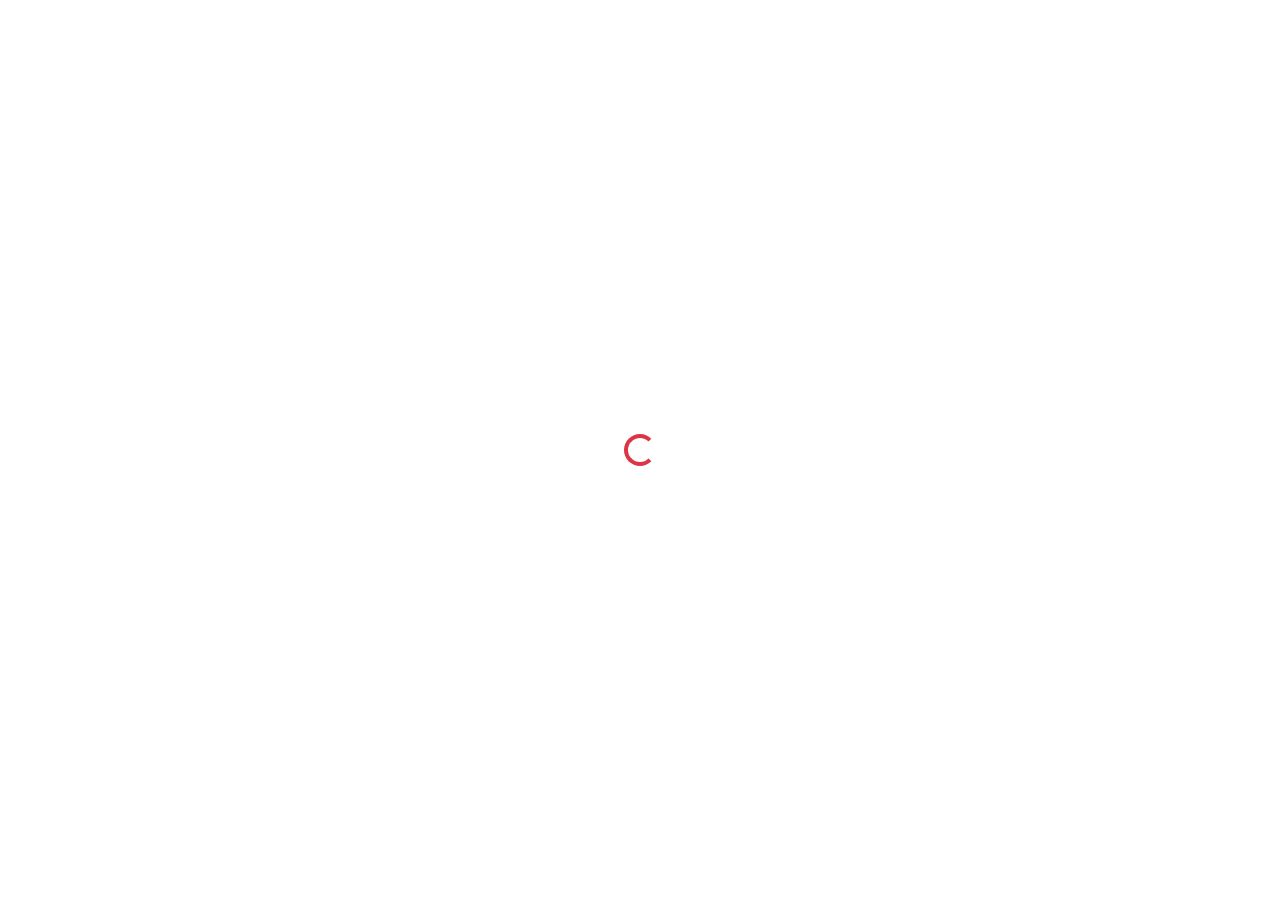
==== commit c0ce25ec: "Deploying to gh-pages from @ benwhitcombe/IsotopesStats@27521f64215fb9d37c3f7a25dd9f5c18017ce9ea 🚀" ====
--- a/index.html
+++ b/index.html
@@ -3,7 +3,7 @@
 <head>
     <meta charset="utf-8" />
     <meta name="viewport" content="width=device-width, initial-scale=1.0, maximum-scale=1.0, user-scalable=no" />
-    <meta name="app-version" content="2026.08.07.1" />
+    <meta name="app-version" content="2026.08.26.1" />
     <meta name="color-scheme" content="light only" />
     <meta name="mobile-web-app-capable" content="yes" />
     <meta name="apple-mobile-web-app-capable" content="yes" />
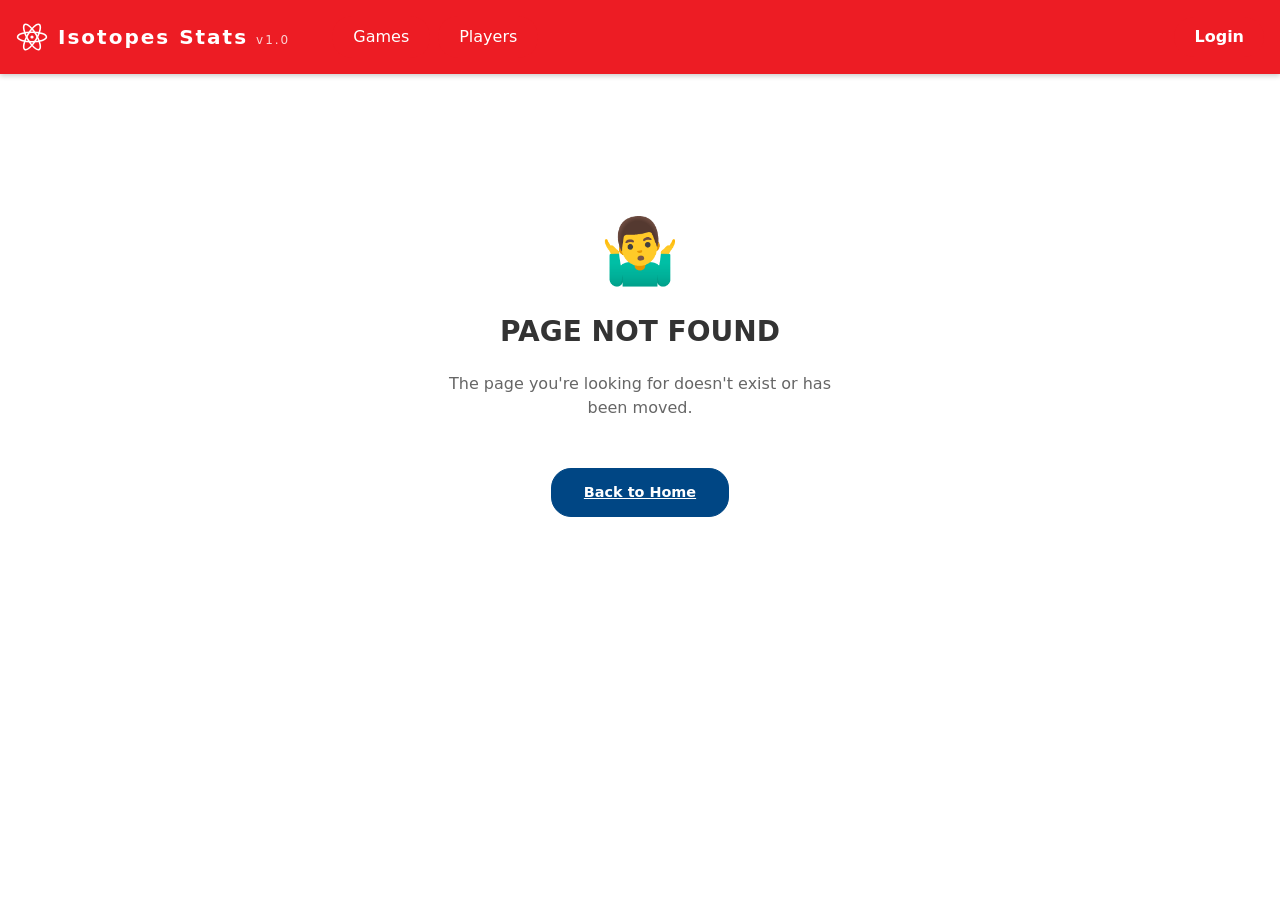
==== commit b3d95850: "Deploying to gh-pages from @ benwhitcombe/IsotopesStats@eeb6a331e69b57240f2b1d5b5879c5e7bb9ed67f 🚀" ====
--- a/index.html
+++ b/index.html
@@ -3,7 +3,7 @@
 <head>
     <meta charset="utf-8" />
     <meta name="viewport" content="width=device-width, initial-scale=1.0, maximum-scale=1.0, user-scalable=no" />
-    <meta name="app-version" content="2026.08.26.1" />
+    <meta name="app-version" content="2026.09.17.1" />
     <meta name="color-scheme" content="light only" />
     <meta name="mobile-web-app-capable" content="yes" />
     <meta name="apple-mobile-web-app-capable" content="yes" />
--- a/Website.styles.css
+++ b/Website.styles.css
@@ -392,7 +392,6 @@
 }
 
 .pos-abbr[b-haooa4l116] {
-    width: 80px;
     text-align: center;
     font-weight: 900;
     color: black;
@@ -505,7 +504,7 @@
 .field-container-sticky[b-haooa4l116]  .defense-bg {
     max-height: 100%;
     max-width: 100%;
-    width: auto;
+    width: 140px;
     height: auto;
     object-fit: contain;
 }
@@ -739,6 +738,15 @@
     85% { opacity: 1; transform: translate(-50%, 0); }
     100% { opacity: 0; transform: translate(-50%, -20px); }
 }
+
+.batting-order-col[b-haooa4l116] {
+    width: 325px;
+}
+@media (max-width: 1199.98px) {
+    .batting-order-col[b-haooa4l116] {
+        width: 140px;
+    }
+}
 /* /Shared/MainLayout.razor.rz.scp.css */
 .page[b-sy2l7isrkd] {
     position: relative;
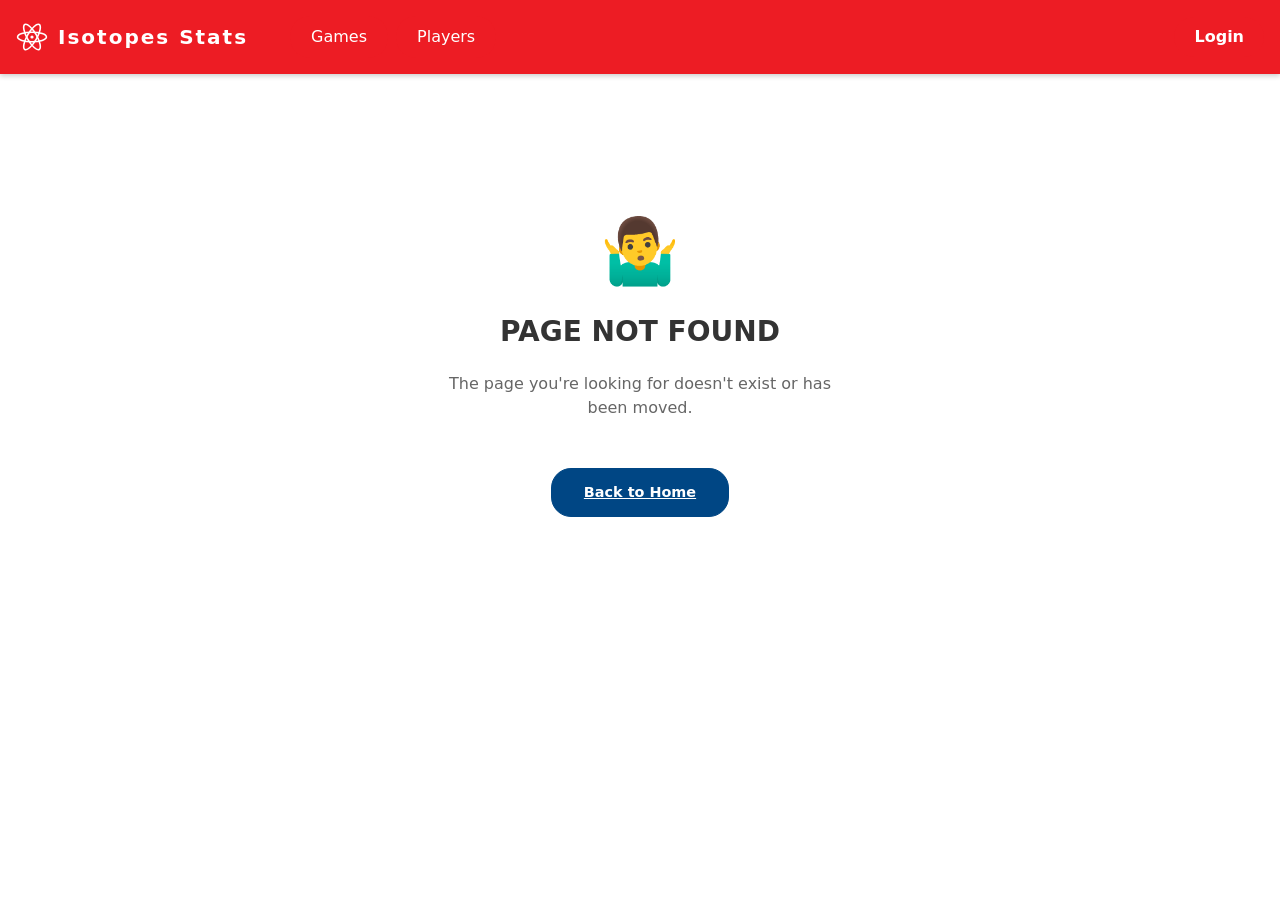
==== commit 06a6334d: "Deploying to gh-pages from @ benwhitcombe/IsotopesStats@b57b31f298d30b1524d365949a0aacc7bedb3bdd 🚀" ====
--- a/index.html
+++ b/index.html
@@ -3,7 +3,7 @@
 <head>
     <meta charset="utf-8" />
     <meta name="viewport" content="width=device-width, initial-scale=1.0, maximum-scale=1.0, user-scalable=no" />
-    <meta name="app-version" content="2026.09.17.1" />
+    <meta name="app-version" content="2026.09.17.2" />
     <meta name="color-scheme" content="light only" />
     <meta name="mobile-web-app-capable" content="yes" />
     <meta name="apple-mobile-web-app-capable" content="yes" />
--- a/Website.styles.css
+++ b/Website.styles.css
@@ -504,7 +504,7 @@
 .field-container-sticky[b-haooa4l116]  .defense-bg {
     max-height: 100%;
     max-width: 100%;
-    width: 140px;
+    width: auto;
     height: auto;
     object-fit: contain;
 }
@@ -747,6 +747,12 @@
         width: 140px;
     }
 }
+
+@media print {
+    button[b-haooa4l116], .view-btn[b-haooa4l116], .lineup-actions[b-haooa4l116], .share-btn[b-haooa4l116] {
+        display: none !important;
+    }
+}
 /* /Shared/MainLayout.razor.rz.scp.css */
 .page[b-sy2l7isrkd] {
     position: relative;
